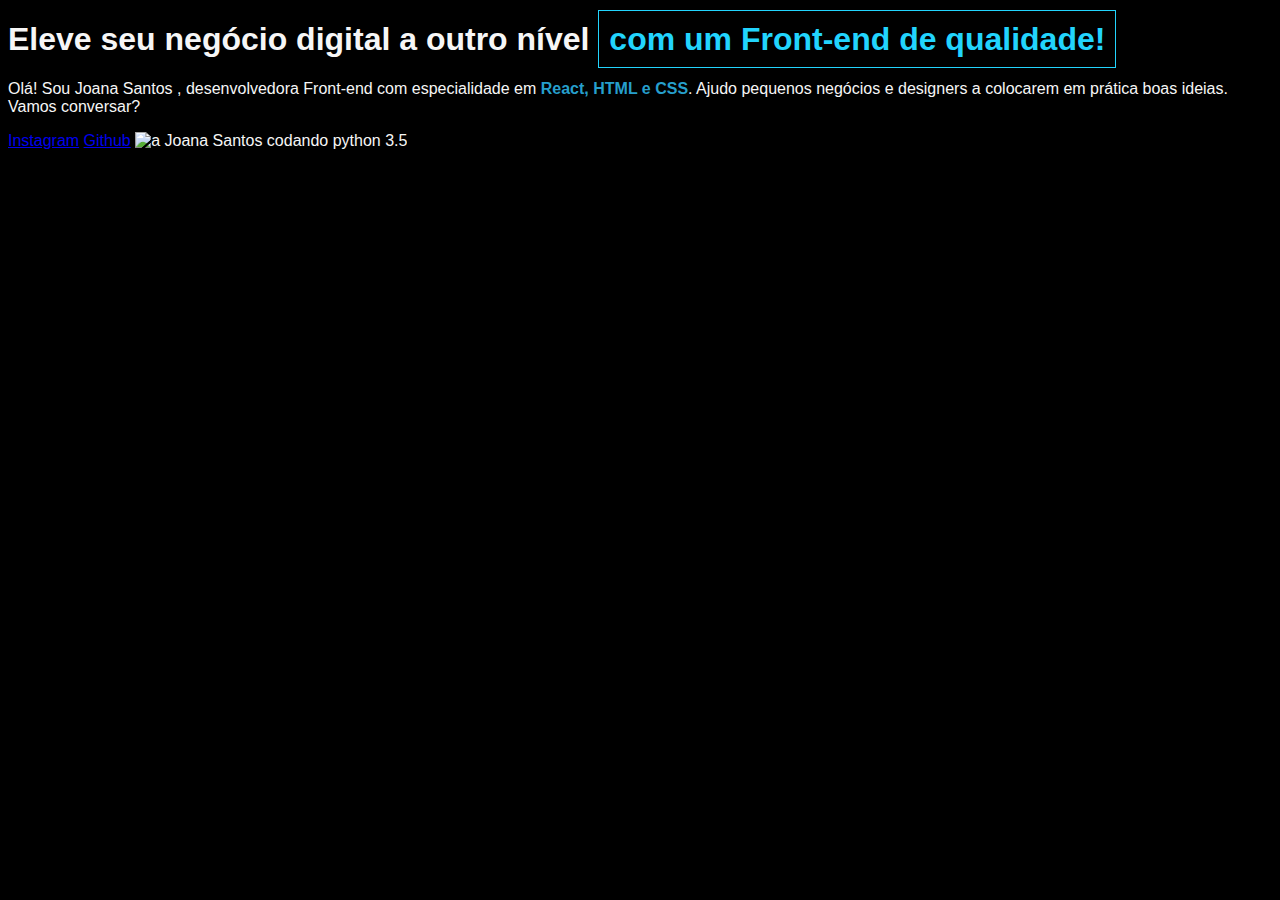
==== 3-Curso-HTML-CSS/Curso Principal/index.html @ d13a521d "4" ====
<!DOCTYPE html>
<html lang="pt-br">
<head>
    <meta charset="UTF-8">
    <meta http-equiv="X-UA-Compatible" content="IE=edge">
    <meta name="viewport" content="width=device-width, initial-scale=1.0">
    <link rel="stylesheet" href="style.css">
    <title>Básico Portfolio</title>
</head>
<body>
    <header></header>
    <main>
        <h1>Eleve seu negócio digital a outro nível <strong>com um Front-end de qualidade!</strong></h1>
        <p>Olá! Sou Joana Santos , desenvolvedora Front-end com especialidade em <strong> React, HTML e CSS</strong>. Ajudo pequenos negócios e designers a colocarem em prática boas ideias. Vamos conversar?</p>
        <a href="https://www.instagram.com/vilefilipe1">Instagram</a>
        <a href="https://www.github.com/vilefilipe1">Github</a>
        <img src="Imagem.svg" alt="a Joana Santos codando python 3.5">
    </main>
    <footer></footer>
</body>
</html>
---- 3-Curso-HTML-CSS/Curso Principal/style.css ----
body {
    background-color: #000000;
    color: #F6F6F6;
    font-family: Arial, Helvetica, sans-serif; 
}
h1 strong {
    color: #22D4FD;
    border: 1px solid #22D4FD;
    padding: 10px;
}
p strong {
    color: #269FCC;

}
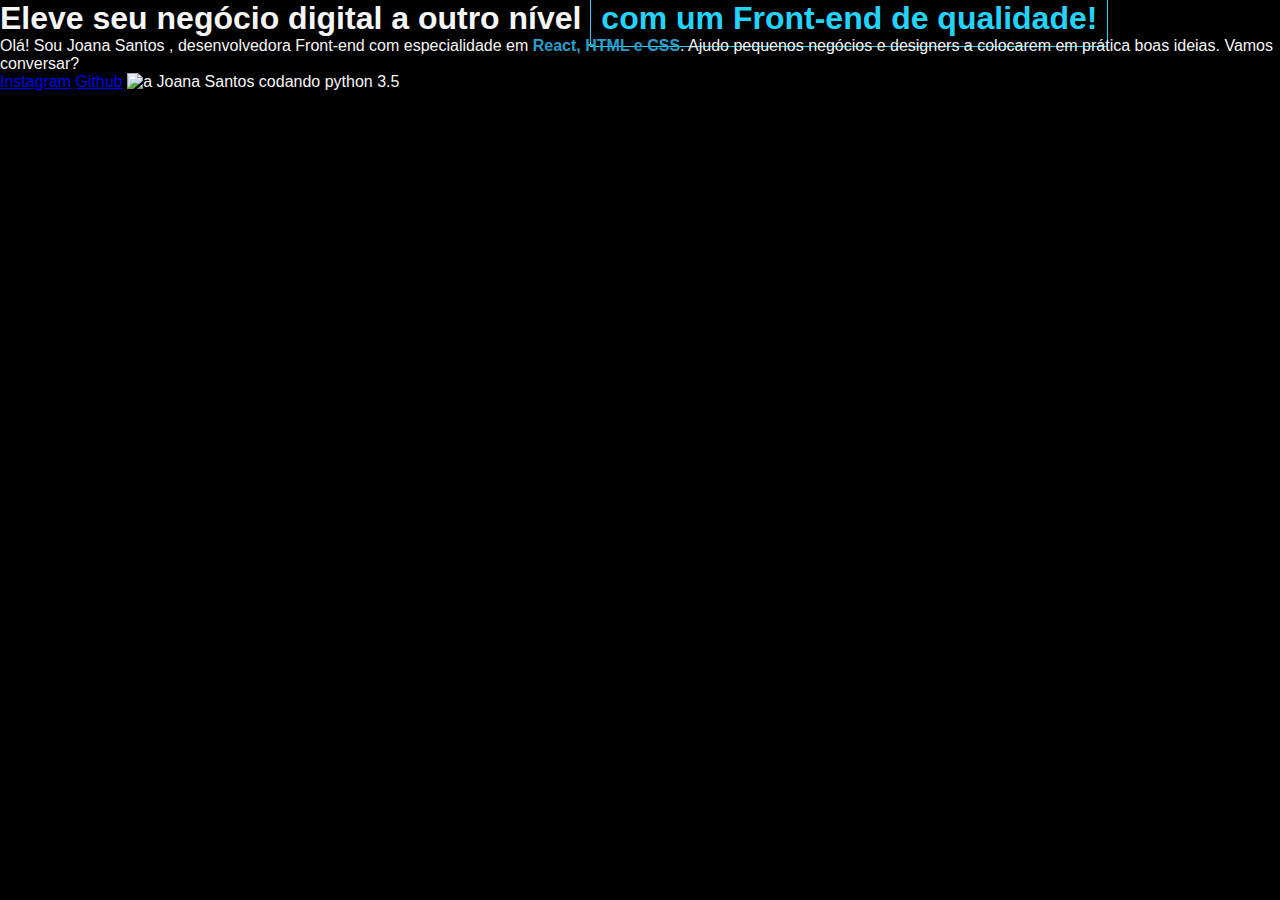
==== commit 7e0b7ee5: "4.23" ====
--- a/3-Curso-HTML-CSS/Curso Principal/index.html
+++ b/3-Curso-HTML-CSS/Curso Principal/index.html
@@ -11,7 +11,7 @@
     <header></header>
     <main>
         <h1>Eleve seu negócio digital a outro nível <strong>com um Front-end de qualidade!</strong></h1>
-        <p>Olá! Sou Joana Santos , desenvolvedora Front-end com especialidade em <strong> React, HTML e CSS</strong>. Ajudo pequenos negócios e designers a colocarem em prática boas ideias. Vamos conversar?</p>
+        <p>Olá! Sou Joana Santos , desenvolvedora Front-end com especialidade em <strong class="texto-programa"> React, HTML e CSS</strong>. Ajudo pequenos negócios e designers a colocarem em prática boas ideias. Vamos conversar?</p>
         <a href="https://www.instagram.com/vilefilipe1">Instagram</a>
         <a href="https://www.github.com/vilefilipe1">Github</a>
         <img src="Imagem.svg" alt="a Joana Santos codando python 3.5">
--- a/3-Curso-HTML-CSS/Curso Principal/style.css
+++ b/3-Curso-HTML-CSS/Curso Principal/style.css
@@ -1,3 +1,7 @@
+* {
+    margin: 0px;
+    padding: 0px;
+}
 body {
     background-color: #000000;
     color: #F6F6F6;
@@ -8,7 +12,7 @@
     border: 1px solid #22D4FD;
     padding: 10px;
 }
-p strong {
+.texto-programa {
     color: #269FCC;
 
 }
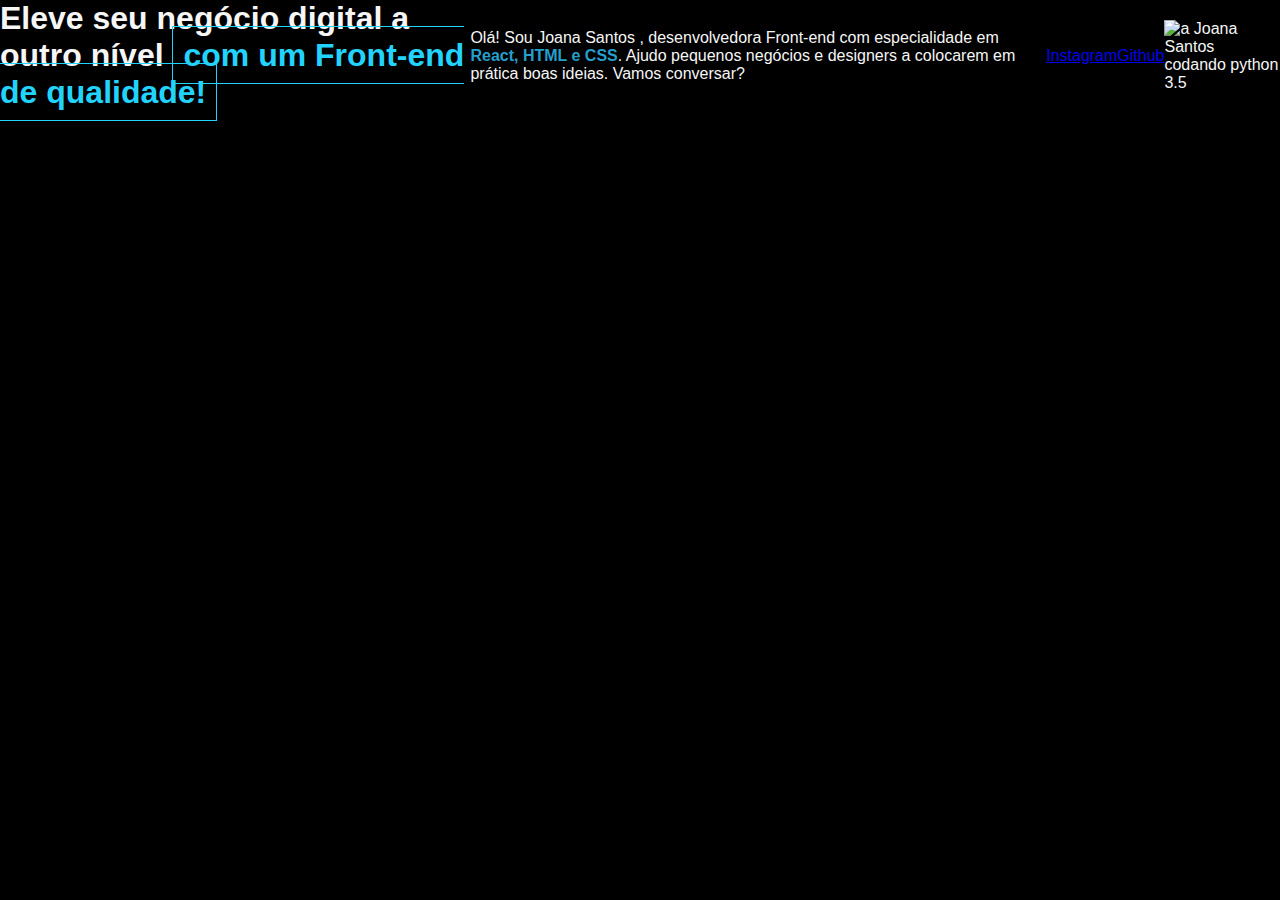
==== commit dc53d262: "3.44" ====
--- a/3-Curso-HTML-CSS/Curso Principal/index.html
+++ b/3-Curso-HTML-CSS/Curso Principal/index.html
@@ -9,7 +9,7 @@
 </head>
 <body>
     <header></header>
-    <main>
+    <main class="apresentacao">
         <h1>Eleve seu negócio digital a outro nível <strong>com um Front-end de qualidade!</strong></h1>
         <p>Olá! Sou Joana Santos , desenvolvedora Front-end com especialidade em <strong class="texto-programa"> React, HTML e CSS</strong>. Ajudo pequenos negócios e designers a colocarem em prática boas ideias. Vamos conversar?</p>
         <a href="https://www.instagram.com/vilefilipe1">Instagram</a>
--- a/3-Curso-HTML-CSS/Curso Principal/style.css
+++ b/3-Curso-HTML-CSS/Curso Principal/style.css
@@ -3,9 +3,15 @@
     padding: 0px;
 }
 body {
+    height: 100vh;
+    box-sizing: border-box;
     background-color: #000000;
     color: #F6F6F6;
     font-family: Arial, Helvetica, sans-serif; 
+}
+.apresentacao {
+    display: flex;
+    align-items: center;
 }
 h1 strong {
     color: #22D4FD;
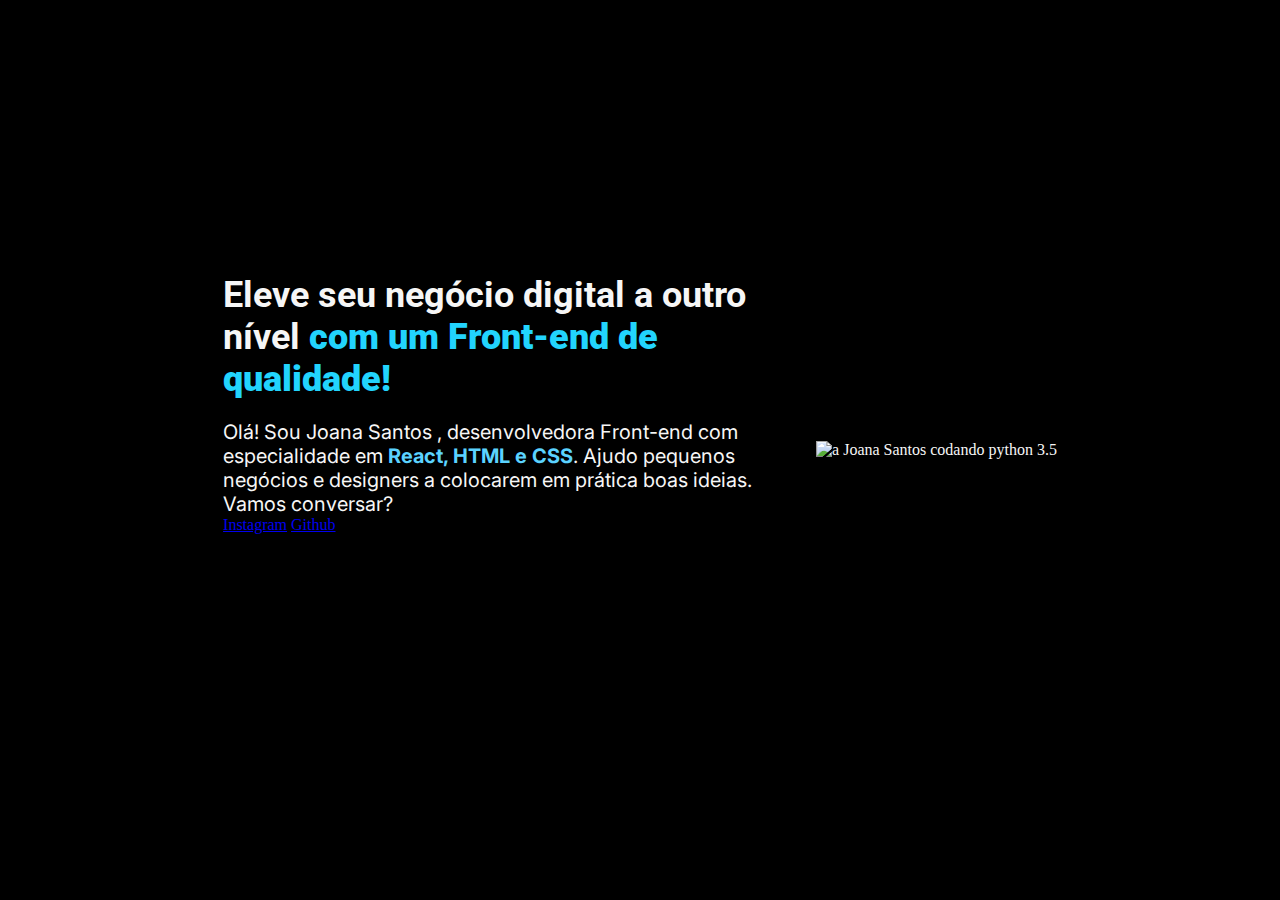
==== commit 29dc4bbf: "4.65" ====
--- a/3-Curso-HTML-CSS/Curso Principal/index.html
+++ b/3-Curso-HTML-CSS/Curso Principal/index.html
@@ -10,10 +10,12 @@
 <body>
     <header></header>
     <main class="apresentacao">
-        <h1>Eleve seu negócio digital a outro nível <strong>com um Front-end de qualidade!</strong></h1>
-        <p>Olá! Sou Joana Santos , desenvolvedora Front-end com especialidade em <strong class="texto-programa"> React, HTML e CSS</strong>. Ajudo pequenos negócios e designers a colocarem em prática boas ideias. Vamos conversar?</p>
-        <a href="https://www.instagram.com/vilefilipe1">Instagram</a>
-        <a href="https://www.github.com/vilefilipe1">Github</a>
+        <section class="apresentacao__conteudo">
+            <h1 class="apresentacao__conteudo__titulo">Eleve seu negócio digital a outro nível <strong>com um Front-end de qualidade!</strong></h1>
+            <p class="apresentacao__conteudo__texto">Olá! Sou Joana Santos , desenvolvedora Front-end com especialidade em <strong class="texto-programa"> React, HTML e CSS</strong>. Ajudo pequenos negócios e designers a colocarem em prática boas ideias. Vamos conversar?</p>
+            <a href="https://www.instagram.com/vilefilipe1">Instagram</a>
+            <a href="https://www.github.com/vilefilipe1">Github</a>
+        </section>
         <img src="Imagem.svg" alt="a Joana Santos codando python 3.5">
     </main>
     <footer></footer>
--- a/3-Curso-HTML-CSS/Curso Principal/style.css
+++ b/3-Curso-HTML-CSS/Curso Principal/style.css
@@ -1,25 +1,50 @@
+@import url('https://fonts.googleapis.com/css2?family=Inter:wght@200&family=Roboto:wght@300&display=swap');
+
 * {
     margin: 0px;
     padding: 0px;
 }
+
 body {
     height: 100vh;
+    width: 100vw;
     box-sizing: border-box;
     background-color: #000000;
     color: #F6F6F6;
-    font-family: Arial, Helvetica, sans-serif; 
 }
+
 .apresentacao {
     display: flex;
+    height: 100vh;
+    width: 100vw;
     align-items: center;
+    justify-content: center;
 }
-h1 strong {
-    color: #22D4FD;
-    border: 1px solid #22D4FD;
-    padding: 10px;
-}
-.texto-programa {
-    color: #269FCC;
+
+.apresentacao__conteudo {
+    width: 593px;
+    height: 352px;       
 
 }
 
+.apresentacao__conteudo__titulo {
+    font-size: 36px;
+    margin-bottom: 20px;
+    font-family: 'Roboto', sans-serif;
+    
+}
+
+.apresentacao__conteudo__texto {
+    font-size: 20px;
+    font-family: 'Inter', sans-serif;
+}
+
+h1 strong {
+    color: #22D4FD;
+}
+
+.texto-programa {
+    color: #5bd3ff;
+
+}
+
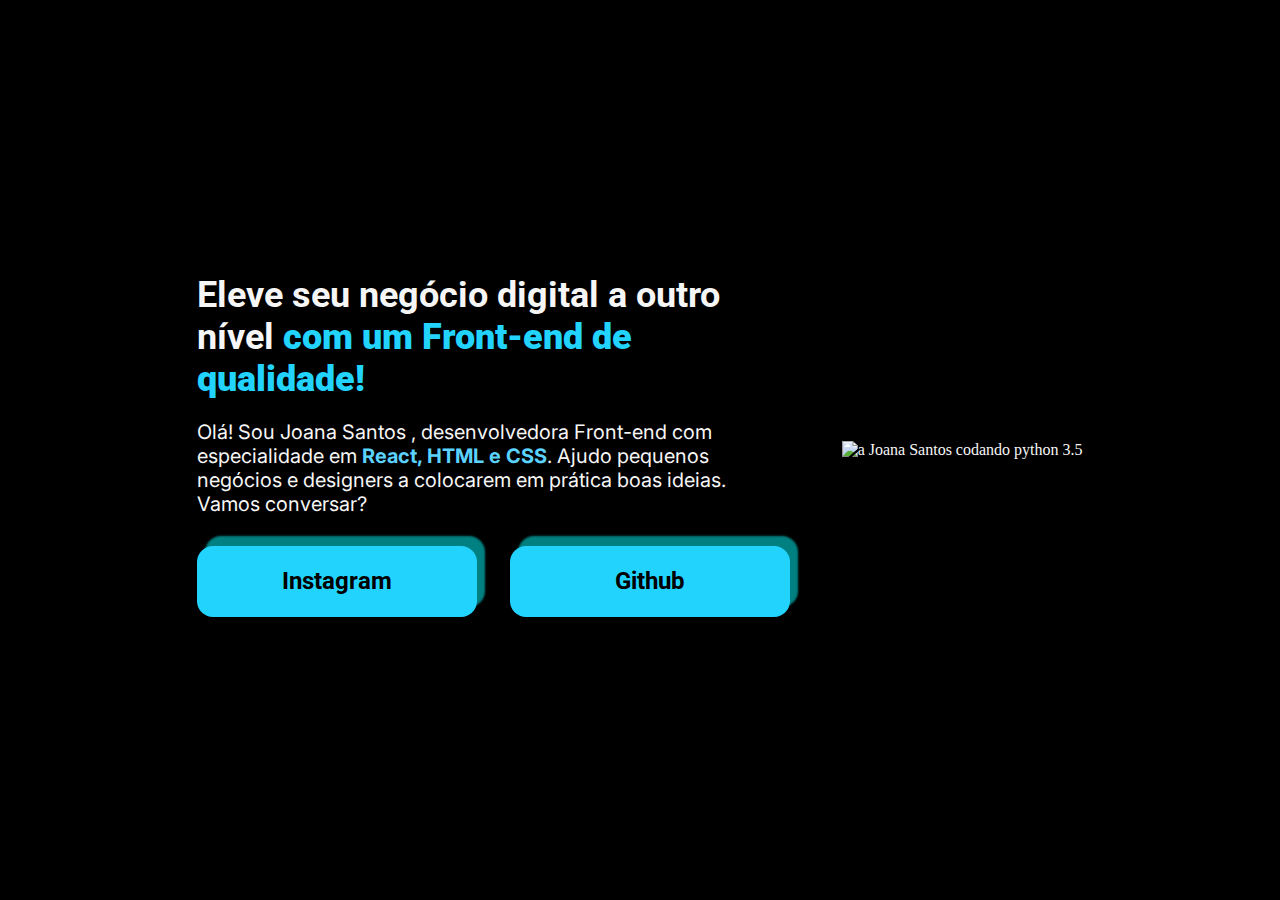
==== commit 1e59cecf: "4.82" ====
--- a/3-Curso-HTML-CSS/Curso Principal/index.html
+++ b/3-Curso-HTML-CSS/Curso Principal/index.html
@@ -13,8 +13,10 @@
         <section class="apresentacao__conteudo">
             <h1 class="apresentacao__conteudo__titulo">Eleve seu negócio digital a outro nível <strong>com um Front-end de qualidade!</strong></h1>
             <p class="apresentacao__conteudo__texto">Olá! Sou Joana Santos , desenvolvedora Front-end com especialidade em <strong class="texto-programa"> React, HTML e CSS</strong>. Ajudo pequenos negócios e designers a colocarem em prática boas ideias. Vamos conversar?</p>
-            <a href="https://www.instagram.com/vilefilipe1">Instagram</a>
-            <a href="https://www.github.com/vilefilipe1">Github</a>
+            <div class="apresentacao__container__botao">
+                <a class="apresentacao__link__botao" href="https://www.instagram.com/vilefilipe1">Instagram</a>
+                <a class="apresentacao__link__botao" href="https://www.github.com/vilefilipe1">Github</a>
+            </div>
         </section>
         <img src="Imagem.svg" alt="a Joana Santos codando python 3.5">
     </main>
--- a/3-Curso-HTML-CSS/Curso Principal/style.css
+++ b/3-Curso-HTML-CSS/Curso Principal/style.css
@@ -1,4 +1,4 @@
-@import url('https://fonts.googleapis.com/css2?family=Inter:wght@200&family=Roboto:wght@300&display=swap');
+@import url('https://fonts.googleapis.com/css2?family=Inter:wght@200&family=Roboto:wght@300&family=Roboto:wght@700&display=swap');
 
 * {
     margin: 0px;
@@ -7,18 +7,18 @@
 
 body {
     height: 100vh;
-    width: 100vw;
     box-sizing: border-box;
     background-color: #000000;
     color: #F6F6F6;
 }
 
 .apresentacao {
-    display: flex;
     height: 100vh;
     width: 100vw;
+    display: flex;
     align-items: center;
     justify-content: center;
+    gap: 4%;
 }
 
 .apresentacao__conteudo {
@@ -39,6 +39,31 @@
     font-family: 'Inter', sans-serif;
 }
 
+.apresentacao__container__botao {
+    margin-top: 5%;
+    display: flex;
+    align-items: center;
+    justify-content: space-between;
+}
+
+.apresentacao__link__botao {
+    background-color: #22D4FD;
+    width: 280px;
+    padding: 21.5px 0;
+    text-align: center;
+    font-size: 24px;
+    border-radius: 16px;
+    text-decoration: none;
+    color: #000000;
+    font-family: 'Roboto', sans-serif;
+    font-weight: 700;
+    box-shadow: 8px -10px 2px teal;
+}
+
+.apresentacao__link__botao:hover {
+    background-color: #a6efff;
+}
+
 h1 strong {
     color: #22D4FD;
 }
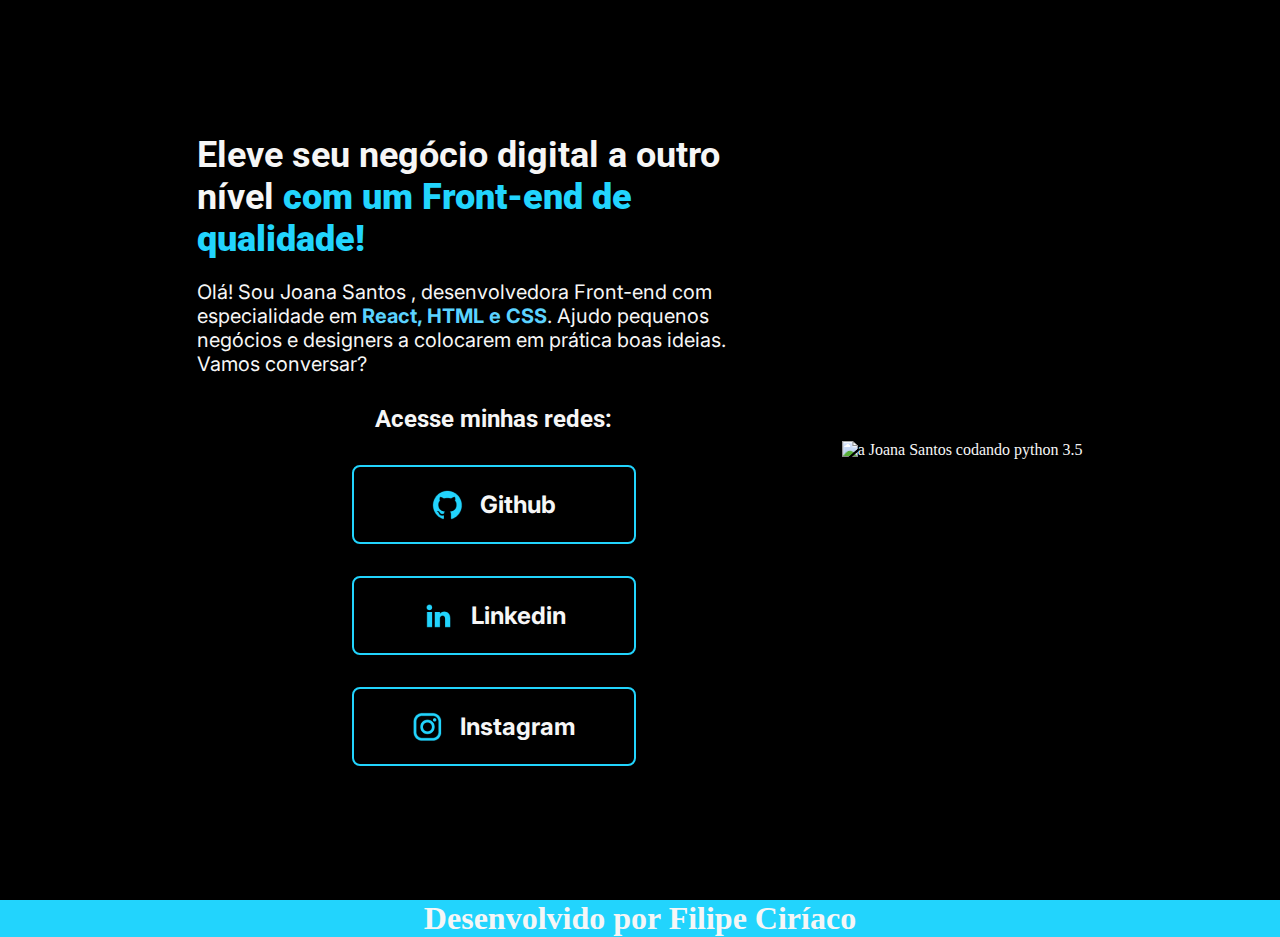
==== commit 82ffd3fb: "5.42" ====
--- a/3-Curso-HTML-CSS/Curso Principal/index.html
+++ b/3-Curso-HTML-CSS/Curso Principal/index.html
@@ -13,13 +13,17 @@
         <section class="apresentacao__conteudo">
             <h1 class="apresentacao__conteudo__titulo">Eleve seu negócio digital a outro nível <strong>com um Front-end de qualidade!</strong></h1>
             <p class="apresentacao__conteudo__texto">Olá! Sou Joana Santos , desenvolvedora Front-end com especialidade em <strong class="texto-programa"> React, HTML e CSS</strong>. Ajudo pequenos negócios e designers a colocarem em prática boas ideias. Vamos conversar?</p>
-            <div class="apresentacao__container__botao">
-                <a class="apresentacao__link__botao" href="https://www.instagram.com/vilefilipe1">Instagram</a>
-                <a class="apresentacao__link__botao" href="https://www.github.com/vilefilipe1">Github</a>
+            <div class="apresentacao__containerlink">
+                <h2>Acesse minhas redes:</h2>
+                <a class="apresentacao__containerlink_botao" href="https://www.github.com/vilefilipe1"> <img src="./assets/github.png"> Github</a> 
+                <a class="apresentacao__containerlink_botao" href="https://www.linkedin.com/in/vilefilipe1"> <img src="./assets/linkedin.png"> Linkedin</a> 
+                <a class="apresentacao__containerlink_botao" href="https://www.instagram.com/vilefilipe1"> <img src="./assets/instagram.png"> Instagram</a> 
             </div>
         </section>
-        <img src="Imagem.svg" alt="a Joana Santos codando python 3.5">
+        <img src="assets/Imagem.svg" alt="a Joana Santos codando python 3.5">
     </main>
-    <footer></footer>
+    <footer class="footer">
+        <h1>Desenvolvido por Filipe Ciríaco</h1>
+    </footer>
 </body>
 </html>
--- a/3-Curso-HTML-CSS/Curso Principal/style.css
+++ b/3-Curso-HTML-CSS/Curso Principal/style.css
@@ -23,7 +23,7 @@
 
 .apresentacao__conteudo {
     width: 593px;
-    height: 352px;       
+    /* height: 352px;        */
 
 }
 
@@ -31,7 +31,6 @@
     font-size: 36px;
     margin-bottom: 20px;
     font-family: 'Roboto', sans-serif;
-    
 }
 
 .apresentacao__conteudo__texto {
@@ -39,29 +38,37 @@
     font-family: 'Inter', sans-serif;
 }
 
-.apresentacao__container__botao {
+.apresentacao__containerlink {
     margin-top: 5%;
     display: flex;
+    flex-direction: column;
     align-items: center;
     justify-content: space-between;
+    gap: 32px;
+    font-family: 'Roboto', sans-serif;
+    font-weight: 400px;
 }
 
-.apresentacao__link__botao {
-    background-color: #22D4FD;
+.apresentacao__containerlink_botao {
     width: 280px;
     padding: 21.5px 0;
+    display: flex;
+    align-items: center;
+    justify-content: center;
+    gap: 16px;
+    border: 2px solid #22D4FD;
+    border-radius: 8px;
+    color: #F6F6F6;
+    font-size: 24px;
+    font-family: 'Inter', sans-serif;
+    font-weight: 700;
+    text-decoration: none;
     text-align: center;
-    font-size: 24px;
-    border-radius: 16px;
-    text-decoration: none;
-    color: #000000;
-    font-family: 'Roboto', sans-serif;
-    font-weight: 700;
-    box-shadow: 8px -10px 2px teal;
+    /* box-shadow: 8px -10px 2px teal; */
 }
 
-.apresentacao__link__botao:hover {
-    background-color: #a6efff;
+.apresentacao__containerlink_botao:hover {
+    background-color: #272727;
 }
 
 h1 strong {
@@ -73,3 +80,9 @@
 
 }
 
+.footer {
+    background-color: #22D4FD;
+    display: flex;
+    justify-content: center;
+}
+
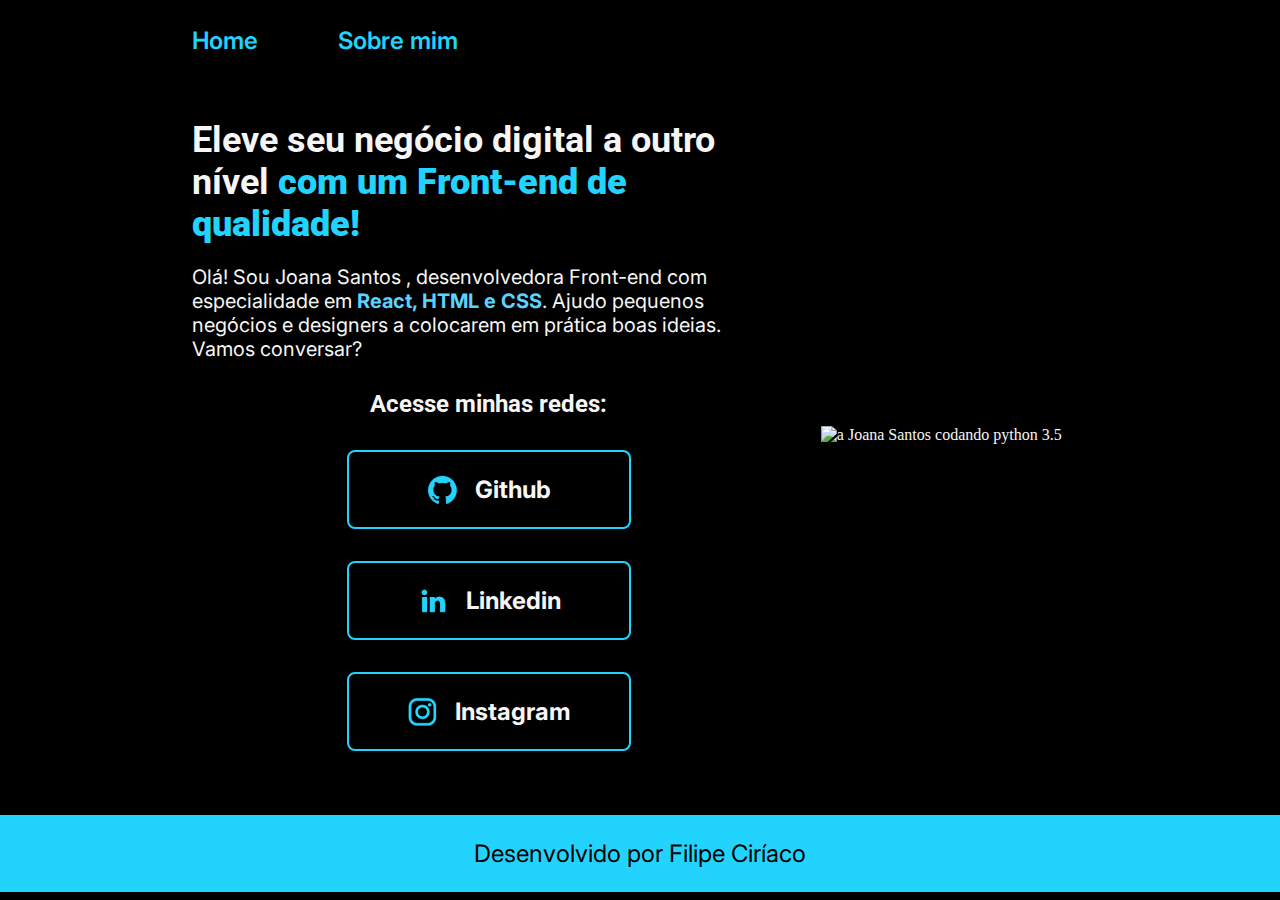
==== commit 94f0dcba: "5.73" ====
--- a/3-Curso-HTML-CSS/Curso Principal/index.html
+++ b/3-Curso-HTML-CSS/Curso Principal/index.html
@@ -4,11 +4,16 @@
     <meta charset="UTF-8">
     <meta http-equiv="X-UA-Compatible" content="IE=edge">
     <meta name="viewport" content="width=device-width, initial-scale=1.0">
-    <link rel="stylesheet" href="style.css">
-    <title>Básico Portfolio</title>
+    <link rel="stylesheet" href="./styles/style.css">
+    <title>Home - Portfolio</title>
 </head>
 <body>
-    <header></header>
+    <header class="header">
+        <nav class="header__menu">
+            <a class="header__menu__link" href="index.html">Home</a>
+            <a class="header__menu__link" href="about.html">Sobre mim</a>
+        </nav>
+    </header>
     <main class="apresentacao">
         <section class="apresentacao__conteudo">
             <h1 class="apresentacao__conteudo__titulo">Eleve seu negócio digital a outro nível <strong>com um Front-end de qualidade!</strong></h1>
@@ -23,7 +28,7 @@
         <img src="assets/Imagem.svg" alt="a Joana Santos codando python 3.5">
     </main>
     <footer class="footer">
-        <h1>Desenvolvido por Filipe Ciríaco</h1>
+        <p>Desenvolvido por Filipe Ciríaco</p>
     </footer>
 </body>
 </html>
--- a/3-Curso-HTML-CSS/Curso Principal/styles/style.css
+++ b/3-Curso-HTML-CSS/Curso Principal/styles/style.css
@@ -0,0 +1,105 @@
+@import url('https://fonts.googleapis.com/css2?family=Inter:wght@200&family=Roboto:wght@300&family=Roboto:wght@700&display=swap');
+
+* {
+    margin: 0px;
+    padding: 0px;
+}
+
+body {
+    /* height: 100vh; */
+    box-sizing: border-box;
+    background-color: #000000;
+    color: #F6F6F6;
+}
+
+.header {
+    padding: 2% 0 0 15%;
+}
+
+.header__menu {
+    display: flex;
+    gap: 80px;
+}
+.header__menu__link {
+    font-family: 'Inter', sans-serif; 
+    font-size: 24px;
+    font-weight: 600;
+    color:#22D4FD;
+    text-decoration: none;
+}
+.apresentacao {
+    margin: 5% 15%;
+    display: flex;
+    align-items: center;
+    gap: 4%;
+}
+
+.apresentacao__conteudo {
+    width: 593px;
+    /* height: 352px;        */
+
+}
+
+.apresentacao__conteudo__titulo {
+    font-size: 36px;
+    margin-bottom: 20px;
+    font-family: 'Roboto', sans-serif;
+}
+
+.apresentacao__conteudo__texto {
+    font-size: 20px;
+    font-family: 'Inter', sans-serif;
+}
+
+.apresentacao__containerlink {
+    margin-top: 5%;
+    display: flex;
+    flex-direction: column;
+    align-items: center;
+    justify-content: space-between;
+    gap: 32px;
+    font-family: 'Roboto', sans-serif;
+    font-weight: 400px;
+}
+
+.apresentacao__containerlink_botao {
+    width: 280px;
+    padding: 21.5px 0;
+    display: flex;
+    align-items: center;
+    justify-content: center;
+    gap: 16px;
+    border: 2px solid #22D4FD;
+    border-radius: 8px;
+    color: #F6F6F6;
+    font-size: 24px;
+    font-family: 'Inter', sans-serif;
+    font-weight: 700;
+    text-decoration: none;
+    text-align: center;
+    /* box-shadow: 8px -10px 2px teal; */
+}
+
+.apresentacao__containerlink_botao:hover {
+    background-color: #272727;
+}
+
+h1 strong {
+    color: #22D4FD;
+}
+
+.texto-programa {
+    color: #5bd3ff;
+
+}
+
+.footer {
+    background-color: #22D4FD;
+    text-align: center;
+    padding: 24px;
+    color: #000000;
+    font-size: 24px;
+    font-weight: 400;
+    font-family: 'Inter', sans-serif;
+}
+
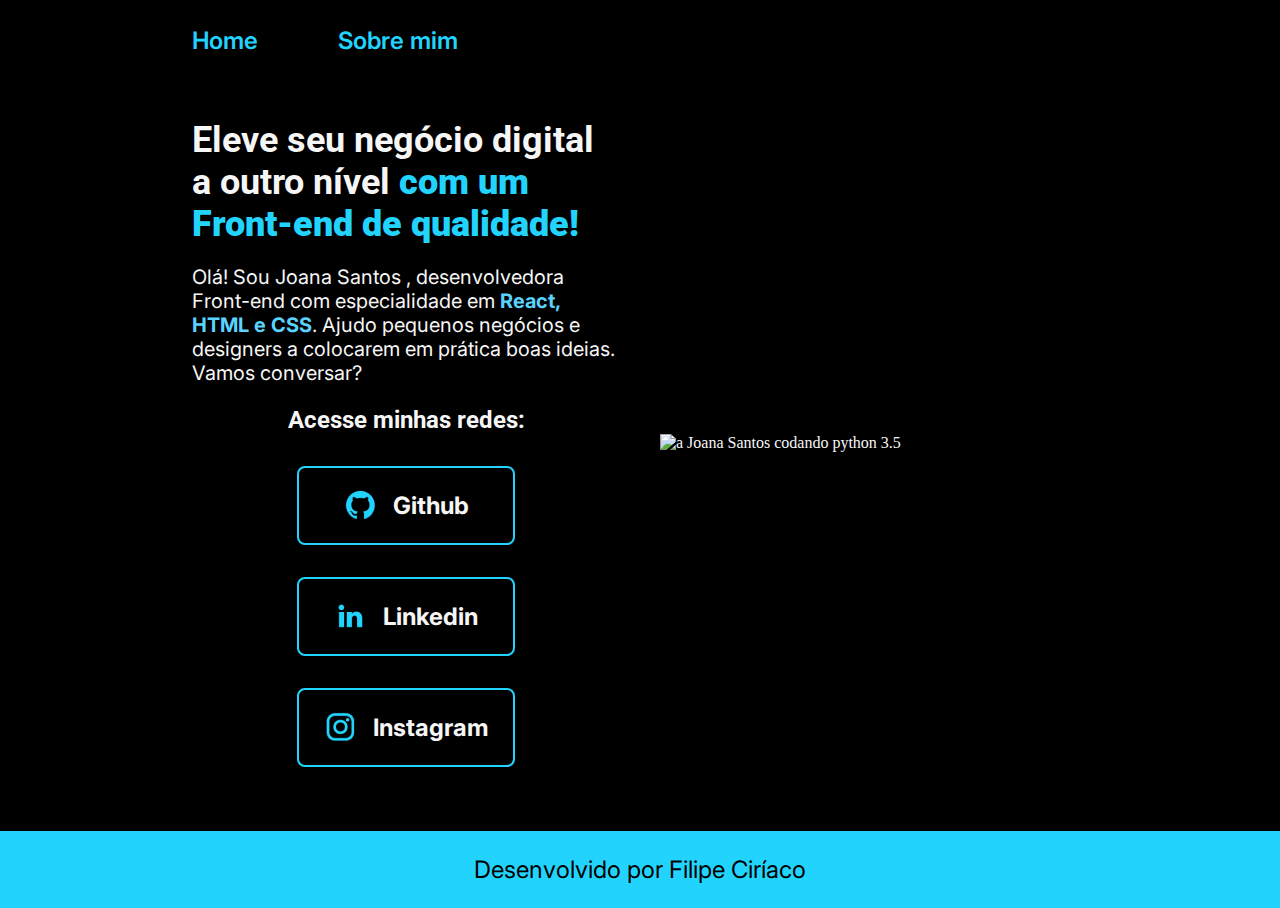
==== commit 40a9904b: "6.57" ====
--- a/3-Curso-HTML-CSS/Curso Principal/index.html
+++ b/3-Curso-HTML-CSS/Curso Principal/index.html
@@ -25,7 +25,7 @@
                 <a class="apresentacao__containerlink_botao" href="https://www.instagram.com/vilefilipe1"> <img src="./assets/instagram.png"> Instagram</a> 
             </div>
         </section>
-        <img src="assets/Imagem.svg" alt="a Joana Santos codando python 3.5">
+        <img class="apresentacao__imagem" src="assets/Imagem.svg" alt="a Joana Santos codando python 3.5">
     </main>
     <footer class="footer">
         <p>Desenvolvido por Filipe Ciríaco</p>
--- a/3-Curso-HTML-CSS/Curso Principal/styles/style.css
+++ b/3-Curso-HTML-CSS/Curso Principal/styles/style.css
@@ -1,15 +1,24 @@
 @import url('https://fonts.googleapis.com/css2?family=Inter:wght@200&family=Roboto:wght@300&family=Roboto:wght@700&display=swap');
 
+:root { 
+    --cor-primaria: #000000;
+    --cor-hover: #272727;
+    --cor-secundaria: #f6f6f6;
+    --cor-terciaria: #22D4FD;
+    --cor-textop: #5bd3ff;
+
+    --fonte-primaria: 'Roboto', sans-serif;
+    --fonte-secundaria: 'Inter', sans-serif;
+}
 * {
     margin: 0px;
     padding: 0px;
 }
 
 body {
-    /* height: 100vh; */
     box-sizing: border-box;
-    background-color: #000000;
-    color: #F6F6F6;
+    background-color: var(--cor-primaria);
+    color: var(--cor-secundaria);
 }
 
 .header {
@@ -21,34 +30,34 @@
     gap: 80px;
 }
 .header__menu__link {
-    font-family: 'Inter', sans-serif; 
-    font-size: 24px;
+    font-family: var(--fonte-secundaria);
+    font-size: 1.5rem;
     font-weight: 600;
-    color:#22D4FD;
+    color: var(--cor-terciaria);
     text-decoration: none;
 }
 .apresentacao {
     margin: 5% 15%;
     display: flex;
     align-items: center;
-    gap: 4%;
+    gap: 40px;
+    
 }
 
 .apresentacao__conteudo {
-    width: 593px;
-    /* height: 352px;        */
-
+    width: 50%;
+    gap: 40px;
 }
 
 .apresentacao__conteudo__titulo {
-    font-size: 36px;
-    margin-bottom: 20px;
-    font-family: 'Roboto', sans-serif;
+    font-size: 2.25rem;
+    margin-bottom: 1.25rem;
+    font-family: var(--fonte-primaria);
 }
 
 .apresentacao__conteudo__texto {
-    font-size: 20px;
-    font-family: 'Inter', sans-serif;
+    font-size: 1.25rem;
+    font-family: var(--fonte-secundaria);
 }
 
 .apresentacao__containerlink {
@@ -58,48 +67,68 @@
     align-items: center;
     justify-content: space-between;
     gap: 32px;
-    font-family: 'Roboto', sans-serif;
+    font-family: var(--fonte-primaria);
     font-weight: 400px;
 }
 
 .apresentacao__containerlink_botao {
-    width: 280px;
-    padding: 21.5px 0;
+    width: 50%;
+    padding: 1.34rem 0;
     display: flex;
     align-items: center;
     justify-content: center;
     gap: 16px;
-    border: 2px solid #22D4FD;
+    border: 2px solid var(--cor-terciaria);
     border-radius: 8px;
-    color: #F6F6F6;
-    font-size: 24px;
-    font-family: 'Inter', sans-serif;
+    color: var(--cor-secundaria);
+    font-size: 1.5rem;
+    font-family: var(--fonte-secundaria);
     font-weight: 700;
     text-decoration: none;
     text-align: center;
-    /* box-shadow: 8px -10px 2px teal; */
 }
 
 .apresentacao__containerlink_botao:hover {
-    background-color: #272727;
+    background-color: var(--cor-hover);
 }
 
 h1 strong {
-    color: #22D4FD;
+    color: var(--cor-terciaria);
 }
 
 .texto-programa {
-    color: #5bd3ff;
+    color: var(--cor-textop);
+}
 
+.apresentacao__imagem {
+    width: 50%;
 }
 
 .footer {
-    background-color: #22D4FD;
+    background-color: var(--cor-terciaria);
     text-align: center;
-    padding: 24px;
+    padding: 1.5rem;
     color: #000000;
-    font-size: 24px;
+    font-size: 1.5rem;
     font-weight: 400;
-    font-family: 'Inter', sans-serif;
+    font-family: var(--fonte-secundaria)
 }
 
+@media (max-width: 1000px) {
+    .apresentacao {
+        flex-direction: column-reverse;
+        margin: 5% 0;
+    }
+    .apresentacao__conteudo {
+        width: 80%;
+    }
+    .header {
+        padding: 10% 0;
+    }
+    .header__menu {
+        padding: 0;
+        justify-content: center;
+        align-items: center;
+    }
+}
+
